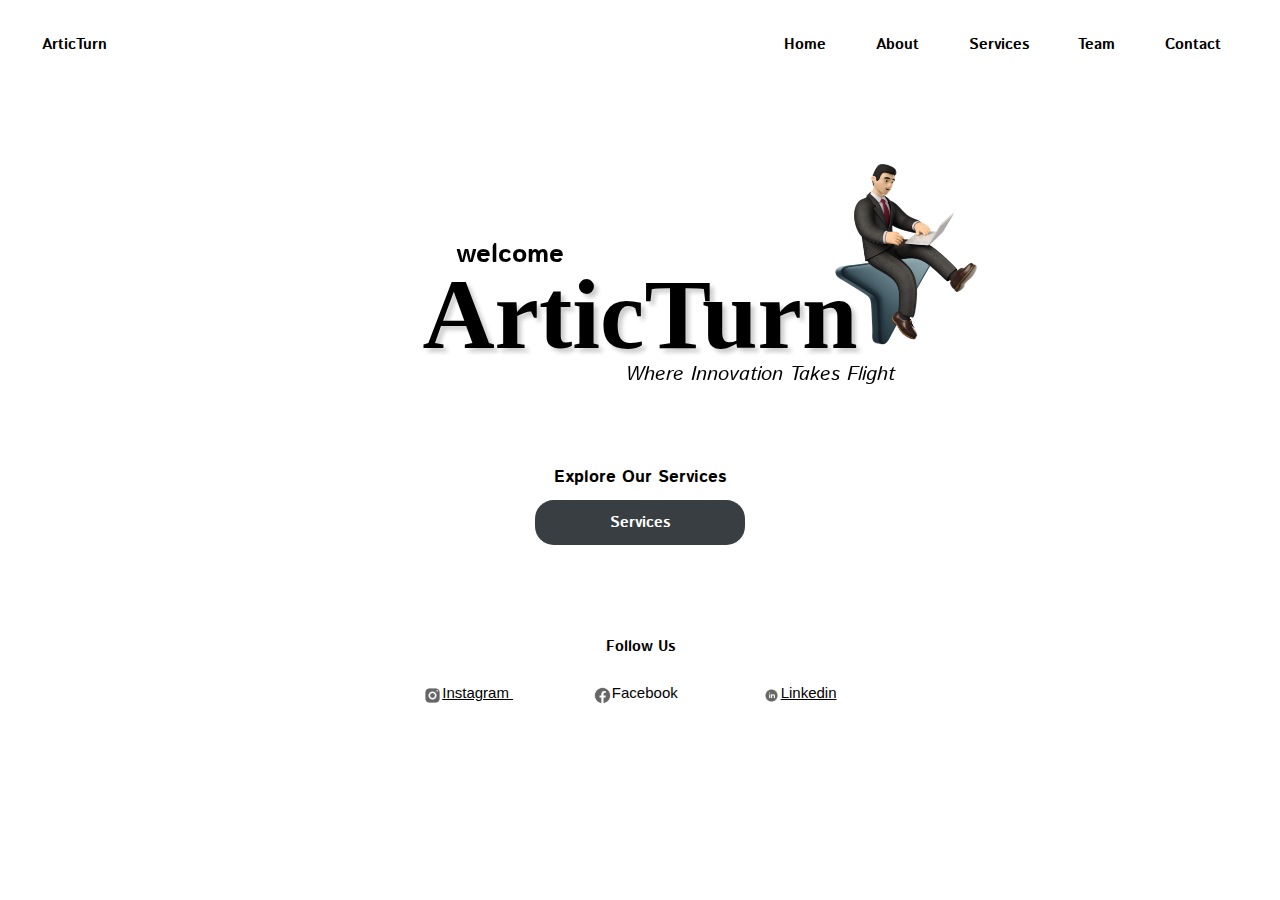
==== index.html @ f2cd55a8 "sebin" ====
<!DOCTYPE html>
<html>
  <title>home</title>
  <meta name="viewport" content="width=device-width, initial-scale=1" />
  <link rel="stylesheet" href="https://www.w3schools.com/w3css/4/w3.css" />
  <link rel="stylesheet" href="index.css" />
  <body>
    <div class="w3-bar w3-white w3-margin" id="navbar">
      <a
        href="#"
        class="w3-bar-item"
        style="text-decoration: none"
        id="articturn"
        >ArticTurn</a
      >
      <div class="nav-right">
        <a href="index.html" class="w3-bar-item w3-button w3-hide-small"
          >Home</a
        >
        <a href="about.html" class="w3-bar-item w3-button w3-hide-small"
          >About</a
        >
        <a href="services.html" class="w3-bar-item w3-button w3-hide-small"
          >Services</a
        >
        <a href="team.html" class="w3-bar-item w3-button w3-hide-small">Team</a>

        <a href="contact.html" class="w3-bar-item w3-button w3-hide-small"
          >Contact</a
        >

        <a href="#" class="w3-bar-item w3-button w3-hide-small"></a>
        <a
          href="javascript:void(0)"
          class="w3-bar-item w3-button w3-right w3-hide-large w3-hide-large w3-display-topright"
          onclick="myFunction()"
          >&#9776;</a
        >
      </div>
    </div>
    <div
      id="demo"
      class="w3-bar-block w3-white w3-hide w3-hide-large w3-hide-medium"
    >
      <a href="index.html" class="w3-bar-item w3-button">Home</a>
      <a href="about.html" class="w3-bar-item w3-button">About</a>
      <a href="services.html" class="w3-bar-item w3-button">Services</a>
      <a href="team.html" class="w3-bar-item w3-button">Team</a>
      <a href="contact.html" class="w3-bar-item w3-button">Contact</a>
    </div>

    <div class="w3-container">
      <div class="welcome">welcome</div>
      <div class="center">ArticTurn</div>
      <div class="imgg">
        <img src="MAN_SITTING.png" alt="" />
      </div>
      <div class="below">Where Innovation Takes Flight</div>
    </div>
    <div class="w3-container" id="footer">
      <!--
<h2>
        Unleash Your Potential with ArticTurn! We're not just a company, we're
        your creative allies. Immerse yourself in a realm where innovation knows
        no limits. ArticTurn is your launchpad for turning ideas into digital
        masterpieces that leave a lasting impact. Whether you're an
        entrepreneur, a visionary, or a seeker of knowledge, ArticTurn is here
        to guide you on your journey to success.
      </h2>
     -->
      <a href="services.html" id="button-services" class="services">Services</a>
      <h4 id="explore">Explore Our Services</h4>
    </div>
    <div class="w3-container" id="blue">
      <h2 id="h1-footer">Follow Us</h2>
      <div id="footers">
        <ul id="footer-ul">
          <li>
            <a href="https://www.instagram.com/articturn__/">
              <img src="Instagram.png" alt="Image 1" /><span
                class="instagram-text"
                >Instagram</span
              >
            </a>
          </li>
          <li>
            <img src="Facebook.png" alt="Image 1" /><span class="instagram-text"
              >Facebook</span
            >
          </li>
          <li id="linkedin_li">
            <a href="https://in.linkedin.com/company/artic-turn">
              <img
                src="LinkedIn Circled.png"
                alt="Image 1"
                id="linkedin_img"
              /><span class="instagram-text">Linkedin</span>
            </a>
          </li>
        </ul>
      </div>
    </div>
    <script>
      function myFunction() {
        var x = document.getElementById("demo");
        if (x.className.indexOf("w3-show") == -1) {
          x.className += " w3-show";
        } else {
          x.className = x.className.replace(" w3-show", "");
        }
      }
    </script>
  </body>
</html>
---- index.css ----
@import url("https://fonts.googleapis.com/css2?family=Caveat&family=Istok+Web&family=Poppins:wght@300&display=swap");

.nav-right {
  display: flex;
  background-color: rgb(255, 255, 255);
  margin-left: 58%;
  justify-content: center;
}
.nav-right a {
  margin-left: 20px;
  font-family: "Istok Web", sans-serif;
  font-weight: bold;
}
#navbar a {
  margin: 10px;
  font-family: "Istok Web", sans-serif;
  font-weight: bold;
}
.w3-container {
  background-color: rgb(255, 255, 255);
  display: flex;
  justify-content: center;
  align-items: center;
  margin-top: 200px;
}
.w3-container .imgg img {
  width: 200px;
  height: 200px;
  margin-left: 130%;
  margin-top: -60%;
}

.w3-container .center {
  align-items: center;
  position: absolute;
  font-size: 100px;
  font-family: "Times New Roman", Times, serif;
  font-weight: bold;
  text-shadow: 4px 4px 4px rgba(0, 0, 0, 0.2);
}
.w3-container .below {
  position: absolute;
  font-family: "Istok Web", sans-serif;
  font-size: 20px;
  font-style: italic;
  transform: translate3d(120px, 60px, 0);
  font-weight: bold;
}
.w3-container .welcome {
  position: absolute;
  font-family: "Istok Web", sans-serif;
  font-size: 26px;
  font-weight: bold;
  transform: translate3d(-130px, -60px, 0);
}
.w3-container h5 {
  background-color: aqua;
  margin-left: 10%;
}
#footer {
  background-color: rgb(255, 255, 255);
  margin-top: 100px;
  max-height: 300px;
  display: flex;
  flex-direction: column-reverse;
}
.w3-container h2 {
  font-size: 15px;
  text-align: center;
  font-weight: bold;
  font-family: "Istok Web", sans-serif;
  margin-bottom: 0;
  margin-top: 6.25rem;
  margin-top: 80px;
  display: flex;
  width: 700px;
}
.w3-container .services {
  text-decoration: none;
  padding-top: 0.75rem; /* 12px / 16px = 0.75rem */
  padding-bottom: 0.75rem; /* 12px / 16px = 0.75rem */
  padding-left: 5rem; /* 80px / 16px = 5rem */
  padding-right: 5rem; /* 80px / 16px = 5rem */
  border-radius: 1.25rem; /* 20px / 16px = 1.25rem */

  background-color: rgba(56, 62, 65, 1);
  position: relative;
  color: white;
  font-family: "Istok Web", sans-serif;
  font-weight: bold;
  display: flex;
}
.w3-container .services:hover {
  background-color: white;
  color: black;
  transition: all 0.5s;
  border-color: black;
  border-radius: 0.125rem; /* 2px / 16px = 0.125rem */
  border-width: 0.125rem; /* 2px / 16px = 0.125rem */
  border: 0.125rem solid black; /* 2px / 16px = 0.125rem */
}
#explore {
  font-family: "Istok Web", sans-serif;
  display: flex;
  font-size: 17px;
  font-weight: bold;
}

#h1-footer {
  justify-content: center;
  text-align: center;
  font-size: 15px; /* 14px / 16px = 0.875rem */
  font-weight: bold;
  font-family: "Istok Web", sans-serif;
  margin-top: 40px;
}
#footer-text {
  display: flex;
  background-color: rgb(255, 255, 255);
  align-items: center;
  justify-content: center;
  margin-left: 20px; /* Assuming 20% of the parent container's width is equivalent to 1.25rem */
  margin-right: 1.4375rem; /* Assuming 23% of the parent container's width is equivalent to 1.4375rem */
}
#footer-ul {
  text-align: center;
  margin-left: 0px;
  background-color: rgb(255, 255, 255);
  position: absolute;
  transform: translate3d(-740px, 40px, 0px);
  width: 800px;
}
ul li {
  display: inline;
  margin-right: 80px;
}
#footer-ul img {
  width: 1.25rem;
  height: 1.25rem;
  margin-bottom: -0.1875rem;
  max-width: 12.5rem;
}
#blue {
  background-color: rgb(255, 255, 255);
  margin-top: 50px;
  display: flex;
  margin-left: 0px;
}
@media only screen and (max-width: 428px) {
  html,
  body {
    overflow-x: hidden;
    padding: 0;
    margin-bottom: 0;
    max-width: 100%;
  }
  .w3-container {
    width: 100%;
    box-sizing: border-box;
  }
  .w3-container {
    margin-right: 0px;

    background-color: rgb(255, 255, 255);
    display: flex;
    justify-content: center;
    align-items: center;
    margin-top: 200px;
  }
  .w3-container .imgg img {
    width: 80px;
    height: 80px;
    margin-left: 210px;
    margin-top: -50px;
  }
  .w3-container .center {
    align-items: center;
    position: absolute;
    font-size: 40px;
    font-family: "jost", sans-serif;
  }
  .w3-container .below {
    position: absolute;
    font-family: "Istok Web", sans-serif;
    font-size: 15px;
    font-style: italic;
    transform: translate3d(50px, 30px, 0);
  }
  .w3-container .welcome {
    position: absolute;
    font-family: "Istok Web", sans-serif;
    font-size: 15px;
    font-weight: bold;
    transform: translate3d(-40px, -30px, 0);
  }
  .w3-container h5 {
    background-color: rgb(255, 255, 255);
  }
  #footer {
    margin-right: 0px;

    background-color: rgb(255, 255, 255);
    margin-top: 0px;
    max-height: 300px;
    display: flex;
    flex-direction: column-reverse;
  }
  .w3-container h2 {
    font-size: 12px;
    text-align: center;
    font-weight: bold;
    font-family: "Istok Web", sans-serif;
    margin-bottom: 0;
    margin-top: 6px;
    margin-top: 80px;
    display: flex;
    width: 300px;
  }
  .w3-container .services {
    text-decoration: none;

    background-color: rgba(56, 62, 65, 1);
    position: relative;
    color: white;
    font-family: "Istok Web", sans-serif;
    font-weight: bold;
    display: flex;
    margin-left: 10px;
  }
  .w3-container .services:hover {
    background-color: white;
    color: black;
    transition: all 0.5s;
    border-color: black;
    border-radius: 0.125rem; /* 2px / 16px = 0.125rem */
    border-width: 0.125rem; /* 2px / 16px = 0.125rem */
    border: 0.125rem solid black; /* 2px / 16px = 0.125rem */
  }
  #explore {
    font-family: "Istok Web", sans-serif;
    display: flex;
    font-size: 15px;
    font-weight: bold;
    margin-top: 70px;
  }
  #h1-footer {
    justify-content: center;
    text-align: center;
    font-size: 15px; /* 14px / 16px = 0.875rem */
    font-weight: bold;
    font-family: "Istok Web", sans-serif;
    margin-top: 90px;
  }
  #footer-text {
    display: flex;
    background-color: rgb(255, 255, 255);
    align-items: center;
    justify-content: center;
  }
  #footer-ul {
    text-align: center;
    background-color: rgb(255, 255, 255);
    position: absolute;
    background-color: rgb(255, 255, 255);
    margin-left: 120px;
  }
  ul li {
    display: inline;
    margin: 0;
    margin-left: 80px;
    margin-top: 10px;
    margin-right: 0px;
    background-color: rgb(255, 255, 255);
  }
  #footer-ul img {
    width: 20px;
    height: 20px;
    max-width: 60px;
    display: inline;
  }
  #blue {
    background-color: rgb(255, 255, 255);
    margin-top: 0px;
    display: flex;
    justify-content: center;
    align-items: center;
    margin-bottom: 0px;
  }
  span {
    display: none;
  }
}
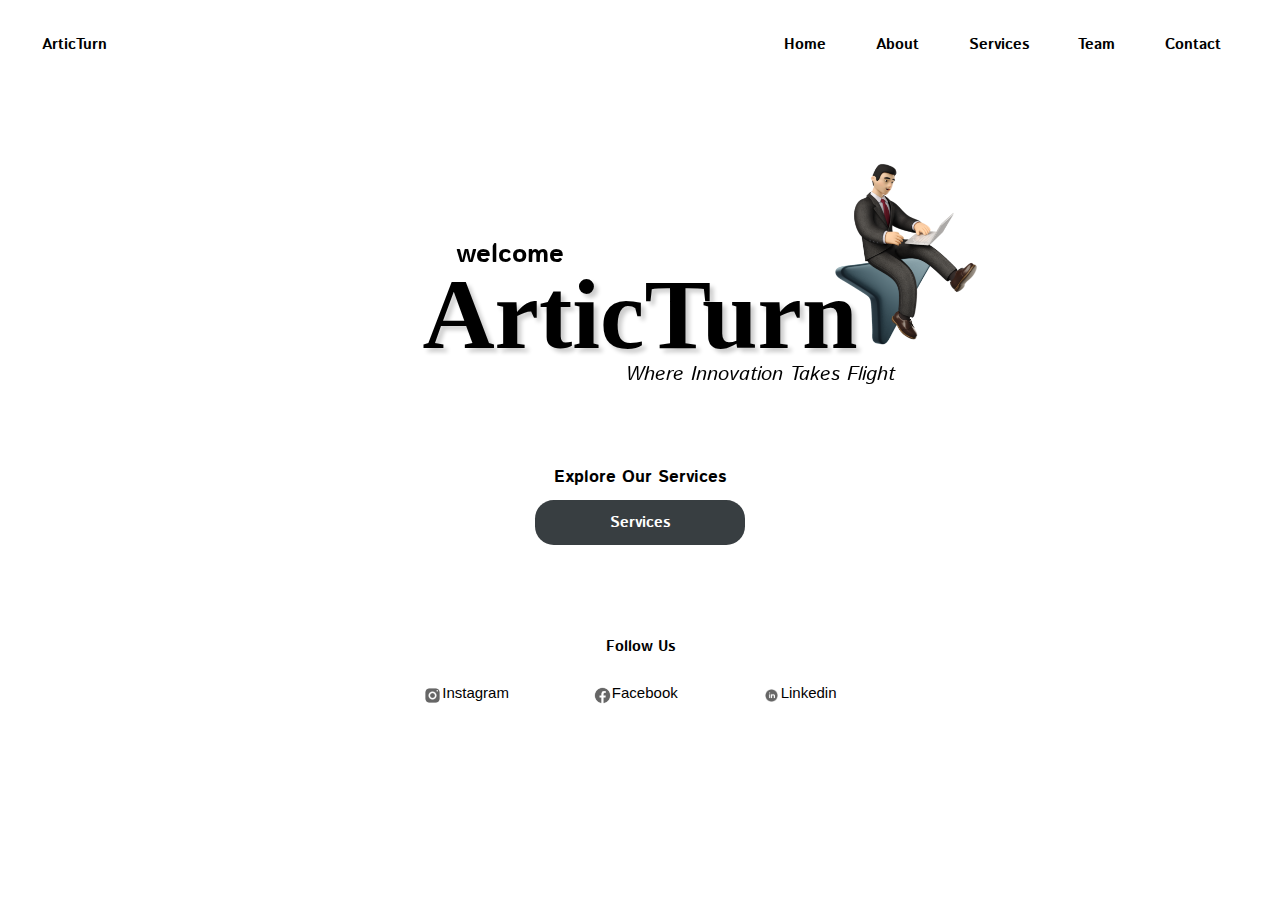
==== commit 95e020d2: "sebin" ====
--- a/index.html
+++ b/index.html
@@ -76,7 +76,10 @@
       <div id="footers">
         <ul id="footer-ul">
           <li>
-            <a href="https://www.instagram.com/articturn__/">
+            <a
+              href="https://www.instagram.com/articturn__/"
+              style="text-decoration: none"
+            >
               <img src="Instagram.png" alt="Image 1" /><span
                 class="instagram-text"
                 >Instagram</span
@@ -89,7 +92,10 @@
             >
           </li>
           <li id="linkedin_li">
-            <a href="https://in.linkedin.com/company/artic-turn">
+            <a
+              href="https://in.linkedin.com/company/artic-turn"
+              style="text-decoration: none"
+            >
               <img
                 src="LinkedIn Circled.png"
                 alt="Image 1"
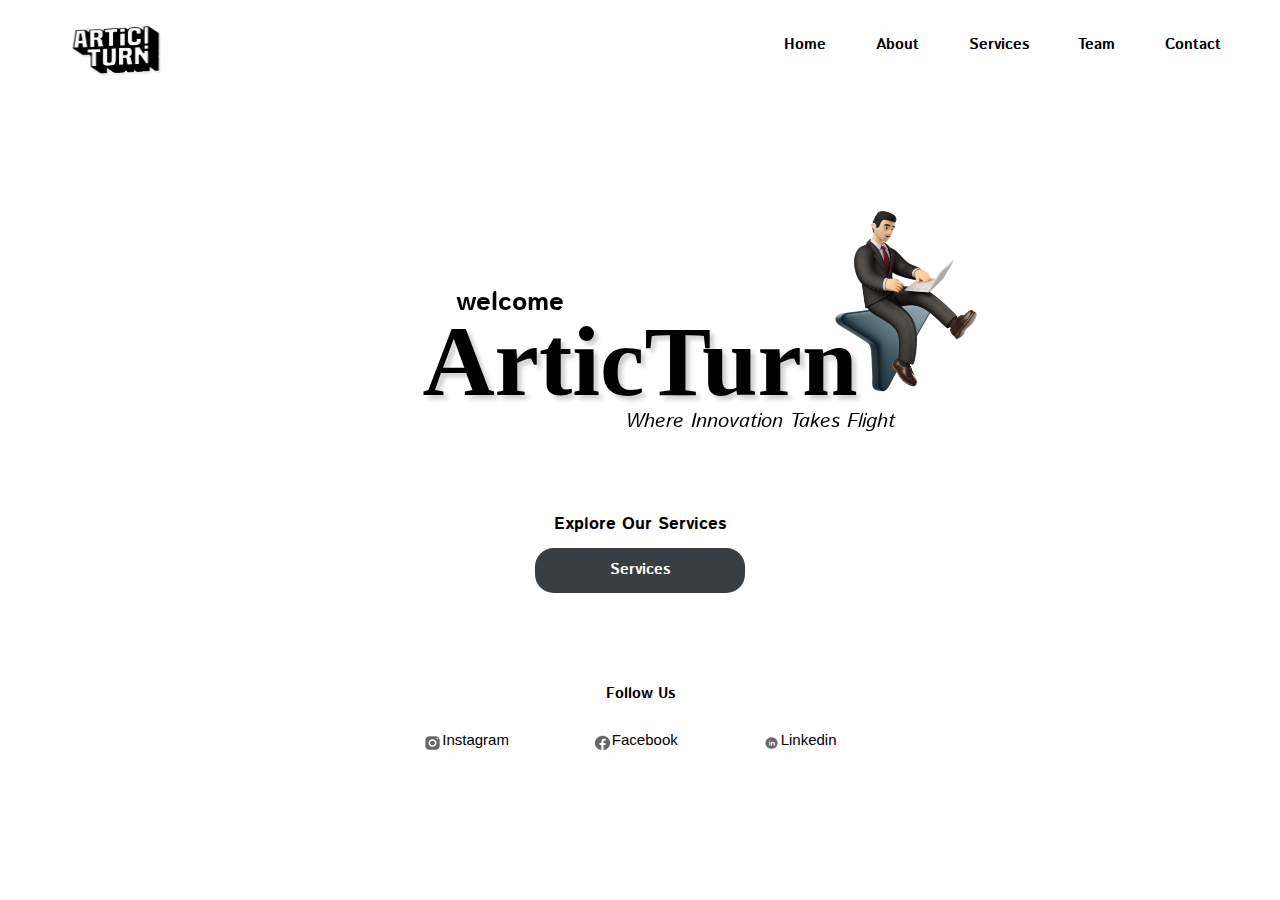
==== commit c61b0c69: "changes from sechi" ====
--- a/index.html
+++ b/index.html
@@ -11,8 +11,8 @@
         class="w3-bar-item"
         style="text-decoration: none"
         id="articturn"
-        >ArticTurn</a
-      >
+        ><img src="logo.png" alt="logo" id="logo"
+      /></a>
       <div class="nav-right">
         <a href="index.html" class="w3-bar-item w3-button w3-hide-small"
           >Home</a
--- a/index.css
+++ b/index.css
@@ -10,6 +10,11 @@
   margin-left: 20px;
   font-family: "Istok Web", sans-serif;
   font-weight: bold;
+}
+#logo {
+  width: 150px;
+  height: 100px;
+  margin-top: -30px;
 }
 #navbar a {
   margin: 10px;
@@ -154,6 +159,12 @@
     margin-bottom: 0;
     max-width: 100%;
   }
+  #logo {
+    width: 100px;
+    height: 50px;
+    margin-top: -20px;
+    margin-left: -20px;
+  }
   .w3-container {
     width: 100%;
     box-sizing: border-box;
@@ -241,7 +252,7 @@
     display: flex;
     font-size: 15px;
     font-weight: bold;
-    margin-top: 70px;
+    margin-top: 35%;
   }
   #h1-footer {
     justify-content: center;
@@ -249,28 +260,31 @@
     font-size: 15px; /* 14px / 16px = 0.875rem */
     font-weight: bold;
     font-family: "Istok Web", sans-serif;
-    margin-top: 90px;
+    background-color: rgb(255, 255, 255);
+    top: 100px;
   }
   #footer-text {
     display: flex;
     background-color: rgb(255, 255, 255);
     align-items: center;
     justify-content: center;
+    max-width: 200px;
   }
   #footer-ul {
-    text-align: center;
-    background-color: rgb(255, 255, 255);
-    position: absolute;
-    background-color: rgb(255, 255, 255);
-    margin-left: 120px;
+    margin-top: 0px;
+    align-items: flex-end;
+    background-color: rgb(255, 255, 255);
+    display: flex;
+    margin-left: 380px;
+    max-width: 100%;
   }
   ul li {
-    display: inline;
+    display: flex;
     margin: 0;
-    margin-left: 80px;
-    margin-top: 10px;
     margin-right: 0px;
-    background-color: rgb(255, 255, 255);
+    margin-left: 0px;
+    background-color: rgb(255, 255, 255);
+    margin-left: 70px;
   }
   #footer-ul img {
     width: 20px;
@@ -280,11 +294,13 @@
   }
   #blue {
     background-color: rgb(255, 255, 255);
-    margin-top: 0px;
     display: flex;
     justify-content: center;
     align-items: center;
     margin-bottom: 0px;
+    margin-left: 0px;
+    bottom: 0;
+    margin-top: 100px;
   }
   span {
     display: none;
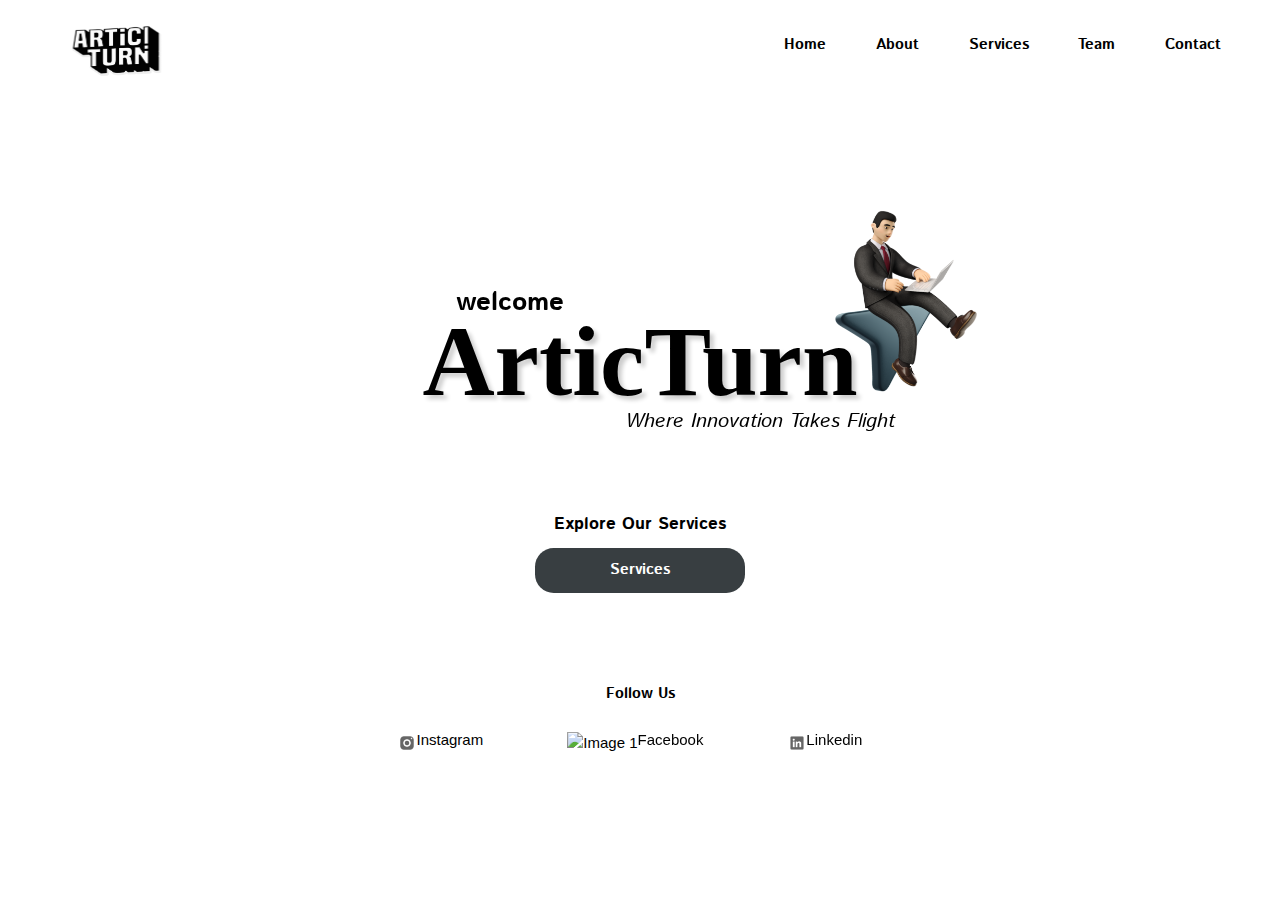
==== commit f10e1442: "new fb" ====
--- a/index.html
+++ b/index.html
@@ -87,7 +87,8 @@
             </a>
           </li>
           <li>
-            <img src="Facebook.png" alt="Image 1" /><span class="instagram-text"
+            <img src="facebook (1).png" alt="Image 1" /><span
+              class="instagram-text"
               >Facebook</span
             >
           </li>
@@ -96,11 +97,10 @@
               href="https://in.linkedin.com/company/artic-turn"
               style="text-decoration: none"
             >
-              <img
-                src="LinkedIn Circled.png"
-                alt="Image 1"
-                id="linkedin_img"
-              /><span class="instagram-text">Linkedin</span>
+              <img src="LinkedIn.png" alt="Image 1" id="linkedin_img" /><span
+                class="instagram-text"
+                >Linkedin</span
+              >
             </a>
           </li>
         </ul>
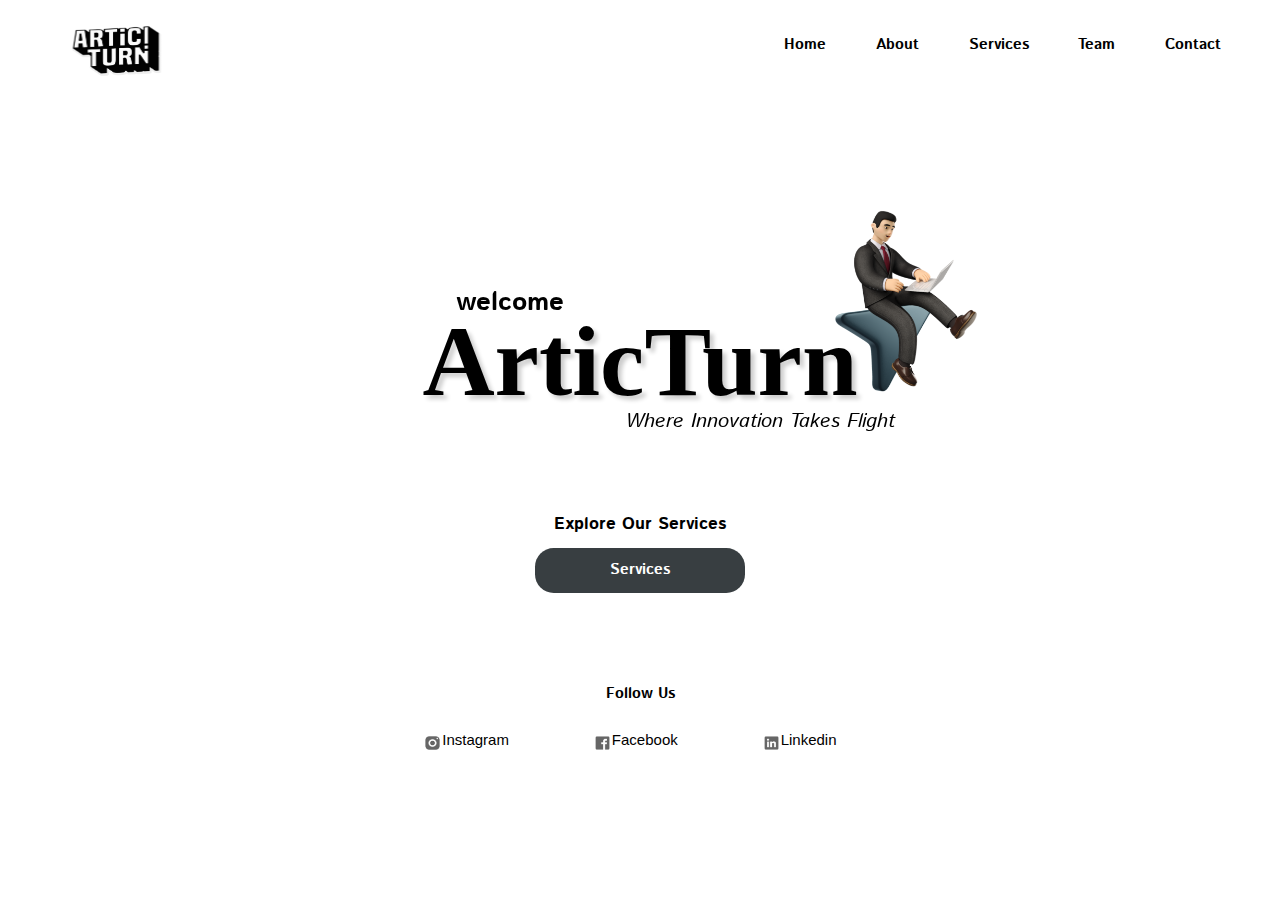
==== commit 9b1577f2: "added F" ====
--- a/index.html
+++ b/index.html
@@ -87,7 +87,7 @@
             </a>
           </li>
           <li>
-            <img src="facebook (1).png" alt="Image 1" /><span
+            <img src="Facebook (1).png" alt="Image 1" /><span
               class="instagram-text"
               >Facebook</span
             >
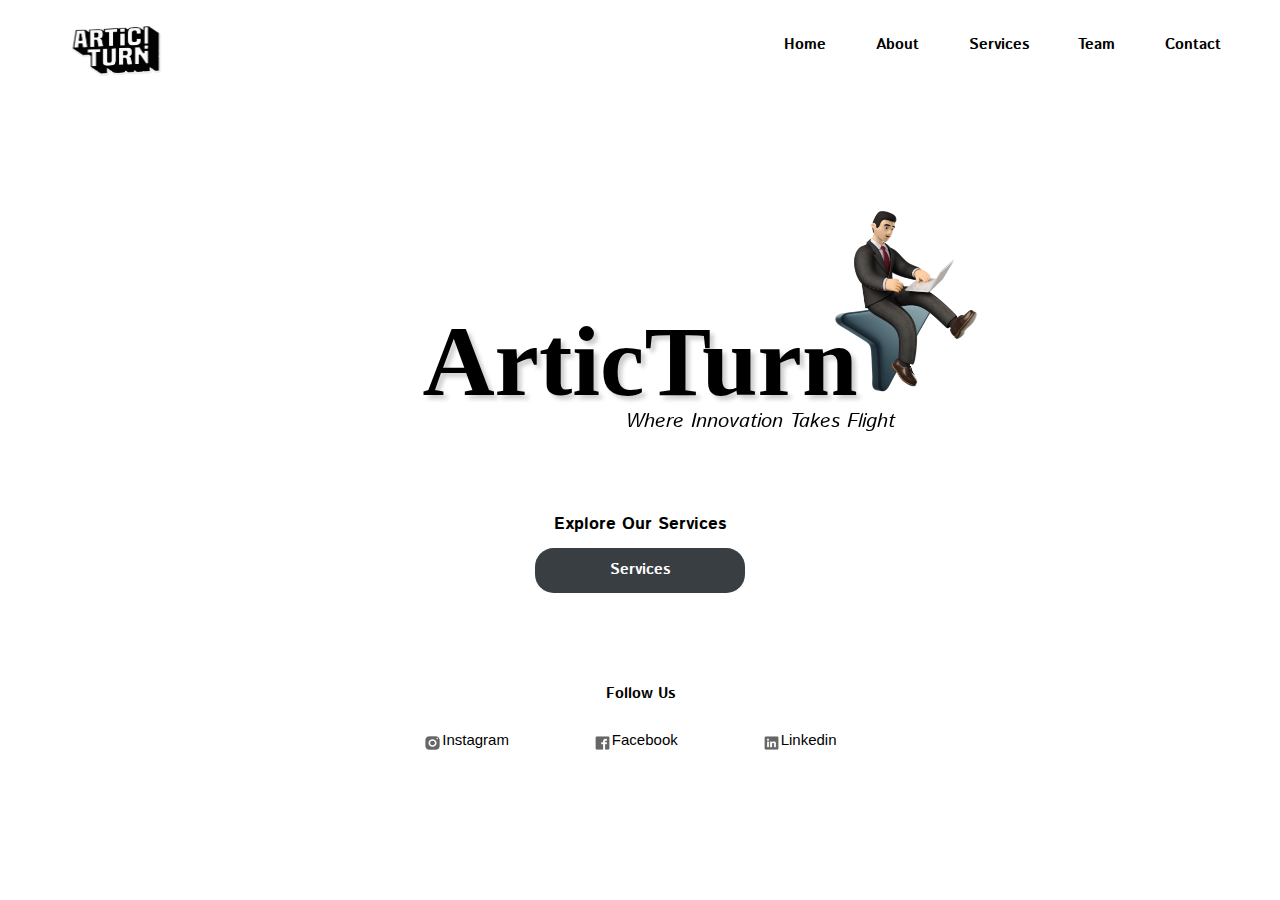
==== commit a3c0b7e9: "email festur" ====
--- a/index.html
+++ b/index.html
@@ -34,6 +34,7 @@
           href="javascript:void(0)"
           class="w3-bar-item w3-button w3-right w3-hide-large w3-hide-large w3-display-topright"
           onclick="myFunction()"
+          id="hhh"
           >&#9776;</a
         >
       </div>
@@ -50,7 +51,6 @@
     </div>
 
     <div class="w3-container">
-      <div class="welcome">welcome</div>
       <div class="center">ArticTurn</div>
       <div class="imgg">
         <img src="MAN_SITTING.png" alt="" />
--- a/index.css
+++ b/index.css
@@ -285,6 +285,7 @@
     margin-left: 0px;
     background-color: rgb(255, 255, 255);
     margin-left: 70px;
+    padding-bottom: 20px;
   }
   #footer-ul img {
     width: 20px;
@@ -306,3 +307,17 @@
     display: none;
   }
 }
+@media (min-width: 768px) and (max-width: 1024px) {
+  .w3-container .imgg img {
+    width: 200px;
+    height: 200px;
+    margin-left: 510px;
+    margin-top: -110px;
+  }
+  #navbar .nav-right {
+    margin-left: 40%;
+  }
+  #hhh {
+    display: none;
+  }
+}
